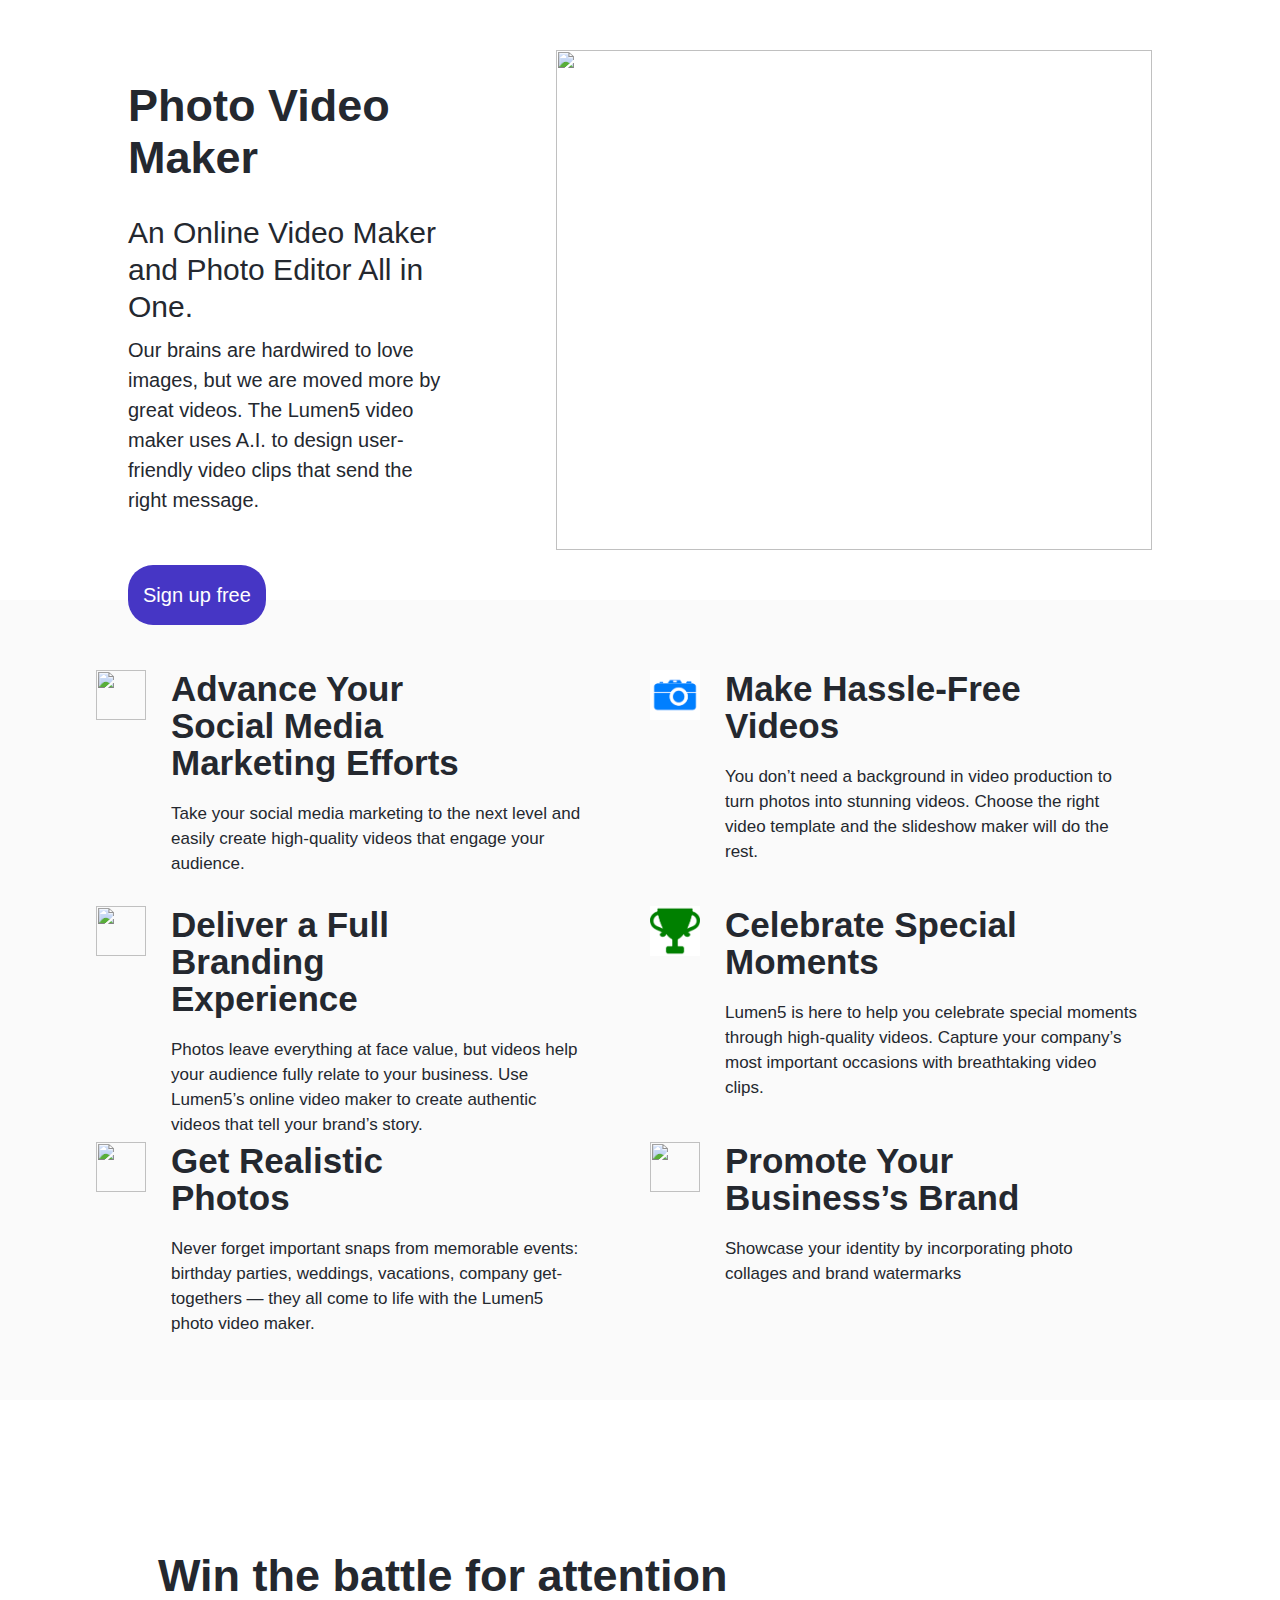
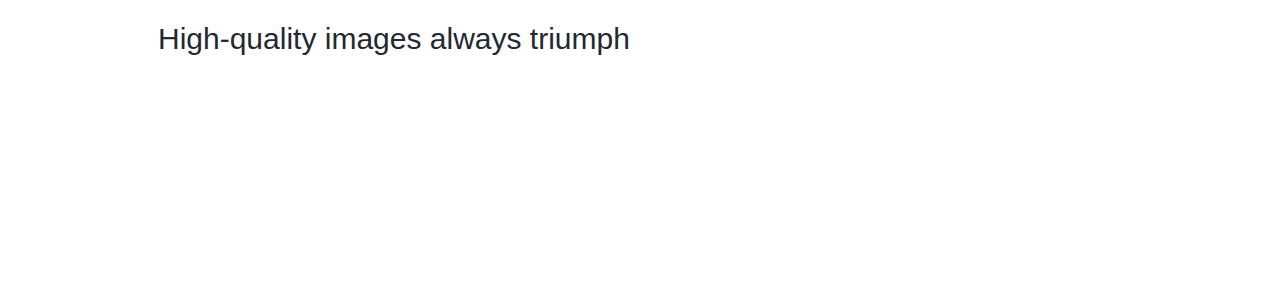
==== Photo video maker 1/index.html @ b2188e90 "photo video maker 1" ====
<!DOCTYPE html>
<html lang="en">
  <head>
    <meta charset="UTF-8" />
    <meta http-equiv="X-UA-Compatible" content="IE=edge" />
    <meta name="viewport" content="width=device-width, initial-scale=1.0" />
    <title>Document</title>
    <link rel="stylesheet" href="./style.css" />
  </head>
  <body>
    <div id="container1">
      <div id="first">
        <h1>Photo Video Maker</h1>
        <h2>An Online Video Maker and Photo Editor All in One.</h2>
        <p>
          Our brains are hardwired to love images, but we are moved more by
          great videos. The Lumen5 video maker uses A.I. to design user-friendly
          video clips that send the right message.
        </p>
        <button onclick="redirect()">Sign up free</button>
      </div>
      <div id="second">
        <img
          src="https://images.ctfassets.net/5ltrds677kah/7yAtNk1DWIdbQSymFAxn5L/b1258c42e961271764b6a7fa01d5d00c/1.png?w=800"
          alt=""
        />
      </div>
    </div>

    <div id="container2">
      <div id="innerbox">
        <div id="one">
          <div>
            <img
              src="https://encrypted-tbn0.gstatic.com/images?q=tbn:ANd9GcS5_j0utUztrASbvWKVQ2bbfXyQac8pxKbBCg&usqp=CAU"
              alt=""
            />
          </div>
          <div>
            <h2>Advance Your Social Media Marketing Efforts</h2>
            <p>
              Take your social media marketing to the next level and easily
              create high-quality videos that engage your audience.
            </p>
          </div>
        </div>
        <div>
          <div>
            <img
              src="[data-uri]"
              alt=""
            />
          </div>
          <div>
            <h2>Make Hassle-Free Videos</h2>
            <p>
              You don’t need a background in video production to turn photos
              into stunning videos. Choose the right video template and the
              slideshow maker will do the rest.
            </p>
          </div>
        </div>
        <div>
          <div>
            <img
              src="https://encrypted-tbn0.gstatic.com/images?q=tbn:ANd9GcR0TPwWL4XFOrxh5dXxpNCSvobKtogGP6RvIg&usqp=CAU"
              alt=""
            />
          </div>
          <div>
            <h2>Deliver a Full Branding Experience</h2>
            <p>
              Photos leave everything at face value, but videos help your
              audience fully relate to your business. Use Lumen5’s online video
              maker to create authentic videos that tell your brand’s story.
            </p>
          </div>
        </div>
        <div>
          <div>
            <img
              src="[data-uri]"
              alt=""
            />
          </div>
          <div>
            <h2>Celebrate Special Moments</h2>
            <p>
              Lumen5 is here to help you celebrate special moments through
              high-quality videos. Capture your company’s most important
              occasions with breathtaking video clips.
            </p>
          </div>
        </div>
        <div>
          <div>
            <img
              src="https://encrypted-tbn0.gstatic.com/images?q=tbn:ANd9GcRdEnSAryPgs-wP8CDu21coHJ5rNWfB5TQf9w&usqp=CAU"
              alt=""
            />
          </div>
          <div>
            <h2>Get Realistic Photos</h2>
            <p>
              Never forget important snaps from memorable events: birthday
              parties, weddings, vacations, company get-togethers — they all
              come to life with the Lumen5 photo video maker.
            </p>
          </div>
        </div>
        <div>
          <div>
            <img
              src="https://encrypted-tbn0.gstatic.com/images?q=tbn:ANd9GcTNdu1uV5i6v6YrL2a5VvobXNvs4o0A0Fkrrw&usqp=CAU"
              alt=""
            />
          </div>
          <div>
            <h2>Promote Your Business’s Brand</h2>
            <p>
              Showcase your identity by incorporating photo collages and brand
              watermarks
            </p>
          </div>
        </div>
      </div>
    </div>

    <div id="container3">
      <div>
        <img
          src="https://images.ctfassets.net/5ltrds677kah/5Z9vjC2foPlHuJ1bXnNZ2t/f1c6ef845b0bbcfc711955a2045be84b/2.png?w=600"
          alt=""
        />
      </div>
      <div>
        <h1>Win the battle for attention</h1>
        <h2>High-quality images always triumph</h2>
      </div>
    </div>

   
  </body>
</html>
<script></script>
---- Photo video maker 1/style.css ----
*{
    margin: 0px;
    padding:0px;
    box-sizing: border-box;
}
#container1{
   width:80%;
   height:500px;
   /* border:1px solid red; */
   margin: 50px auto;
   display:flex;
   gap:30px;
}
#first{
    width:40%;
   height:500px;
   /* border:1px solid blue;  */
}
#first>h1{
    margin-top: 30px;
    font-size: 45px;
    font-family: poppins,sans-serif;
    font-weight: 700;
    color:rgb(36,40,47)
}
#first>h2{
    width:90%;
    margin-top: 30px;
    font-size: 30px;
    font-family: poppins,sans-serif;
    font-weight: 400;
    color:rgb(36,40,47);
    line-height: 37px;
}
#first>p{
    width:80%;
    margin-top: 10px;
    font-size: 20px;
    font-family: poppins,sans-serif;
    font-weight: 400;
    color:rgb(36,40,47);
    line-height: 30px;
}
#first>button{
   
    margin-top: 50px;
    font-size: 20px;
    font-family: poppins,sans-serif;
    font-weight: 400;
    color:white;
    background-color: #4636c5 ;
    line-height: 30px;
    padding:15px;
    border-radius: 25px;
    border: none;
   
}
#second{
    width:60%;
   height:500px;
   /* border:1px solid blue;  */
}
#second>img{
    width:100%;
    height:500px;
}

#container2{
    /* border:1px solid red; */
    width:100%;
    height:800px;
    display:flex;
    justify-content: center;
    align-items: center;
    margin-top: 30px;
    background-color: rgb(250,250,250);
}
#innerbox{
    width:85%;
    height:90%;
    /* border:1px solid blue; */
    display:grid;
    grid-template-columns: repeat(2,1fr);
    grid-template-rows: repeat(3,30%);
    gap:20px;
  
}
#innerbox>div{
    /* border:1px solid green; */
    margin-top: 30px;
}
#innerbox>div{
    display:flex;
    gap:25px;
}
#innerbox>div>div>img{
    width:50px;
    height:50px;
}
#innerbox>div>div>h2{
    width:70%;
    
    font-size: 35px;
    font-family: poppins,sans-serif;
    font-weight: bold;
    color:rgb(36,40,47);
    line-height: 37px; 
}
#innerbox>div>div>p{
    width:90%;
   margin-top: 20px;
    font-size: 17px;
    font-family: poppins,sans-serif;
    font-weight: 400;
    color:rgb(36,40,47);
    line-height: 25px; 
}

#container3{
    /* border:1px solid red; */
    width:80%;
    height:500px;
    display:flex;
    gap:30px;
    margin: auto;
}
#container3>div>h1{
    margin-top: 150px;
    font-size: 45px;
    font-family: poppins,sans-serif;
    font-weight: 700;
    color:rgb(36,40,47)
}
#container3>div>h2{
   
    font-size: 30px;
    font-family: poppins,sans-serif;
    font-weight: 300;
    color:rgb(36,40,47);
    margin-top: 20px;
}
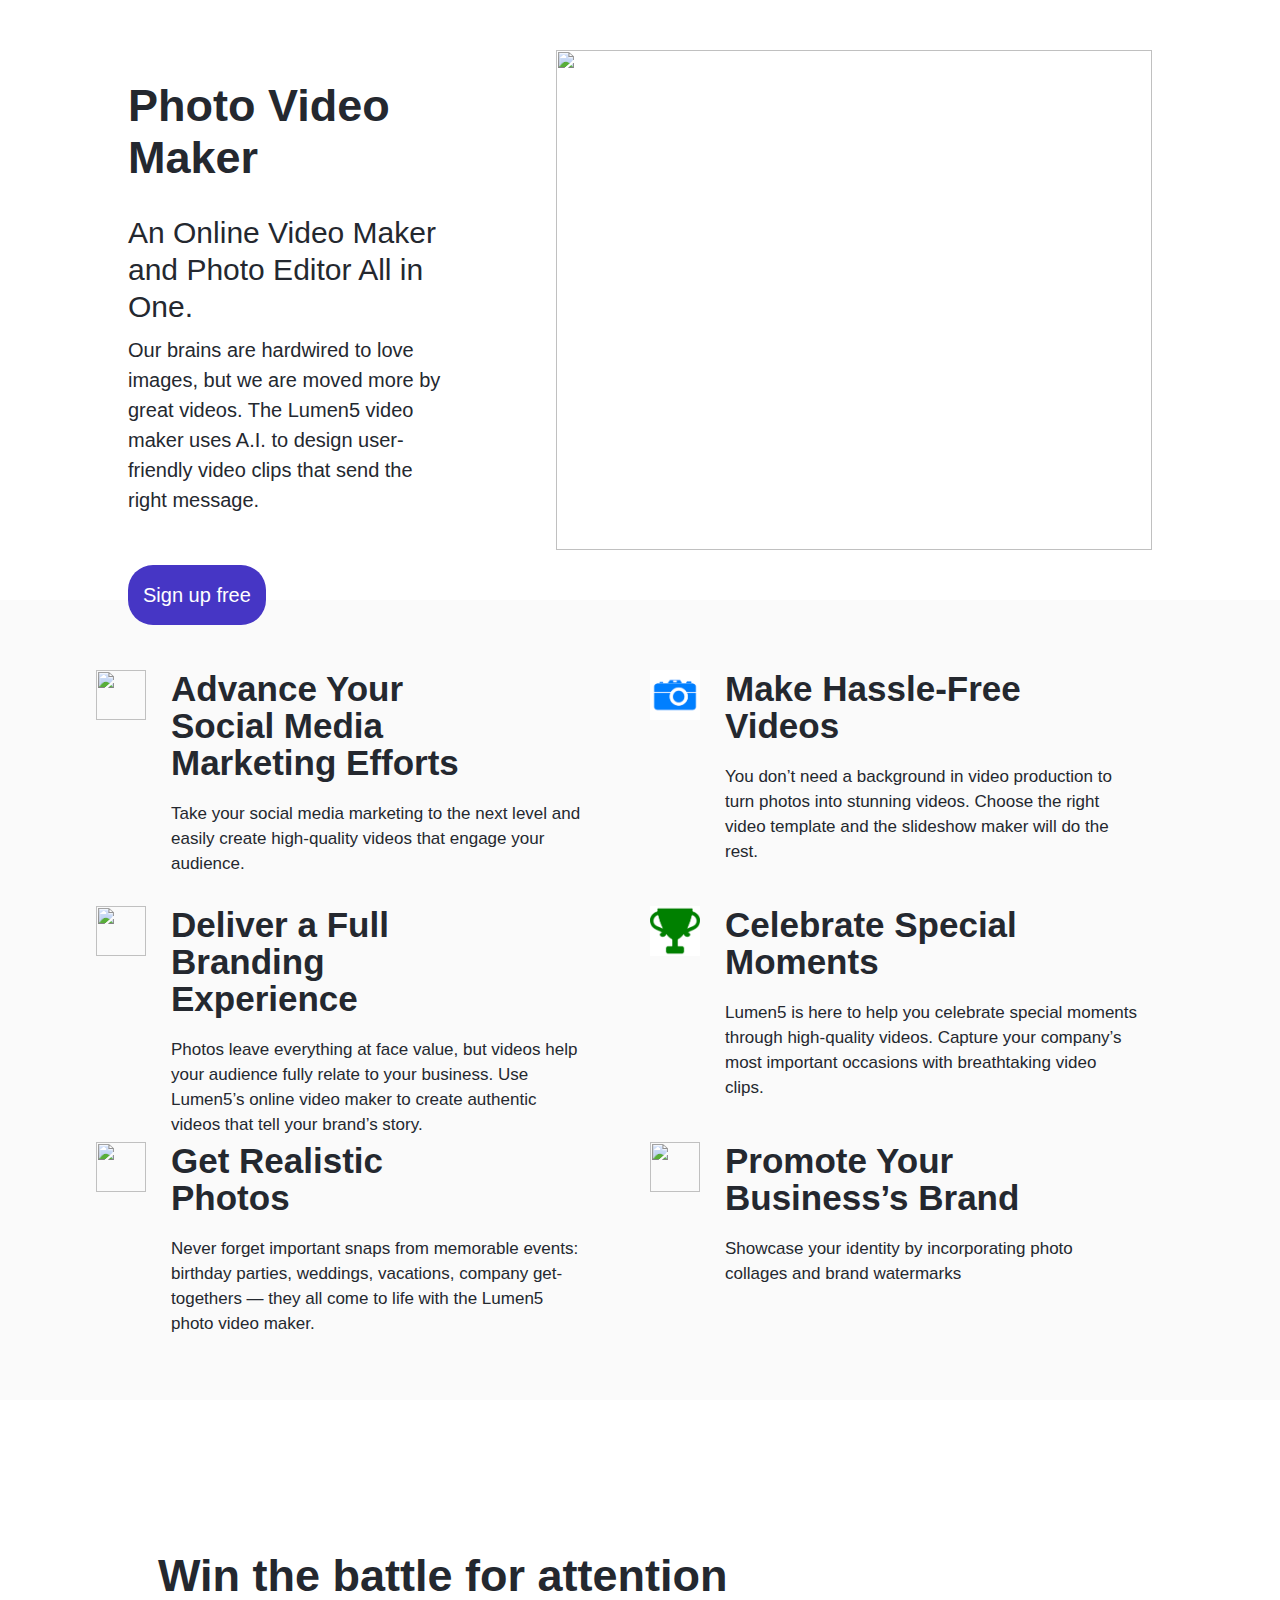
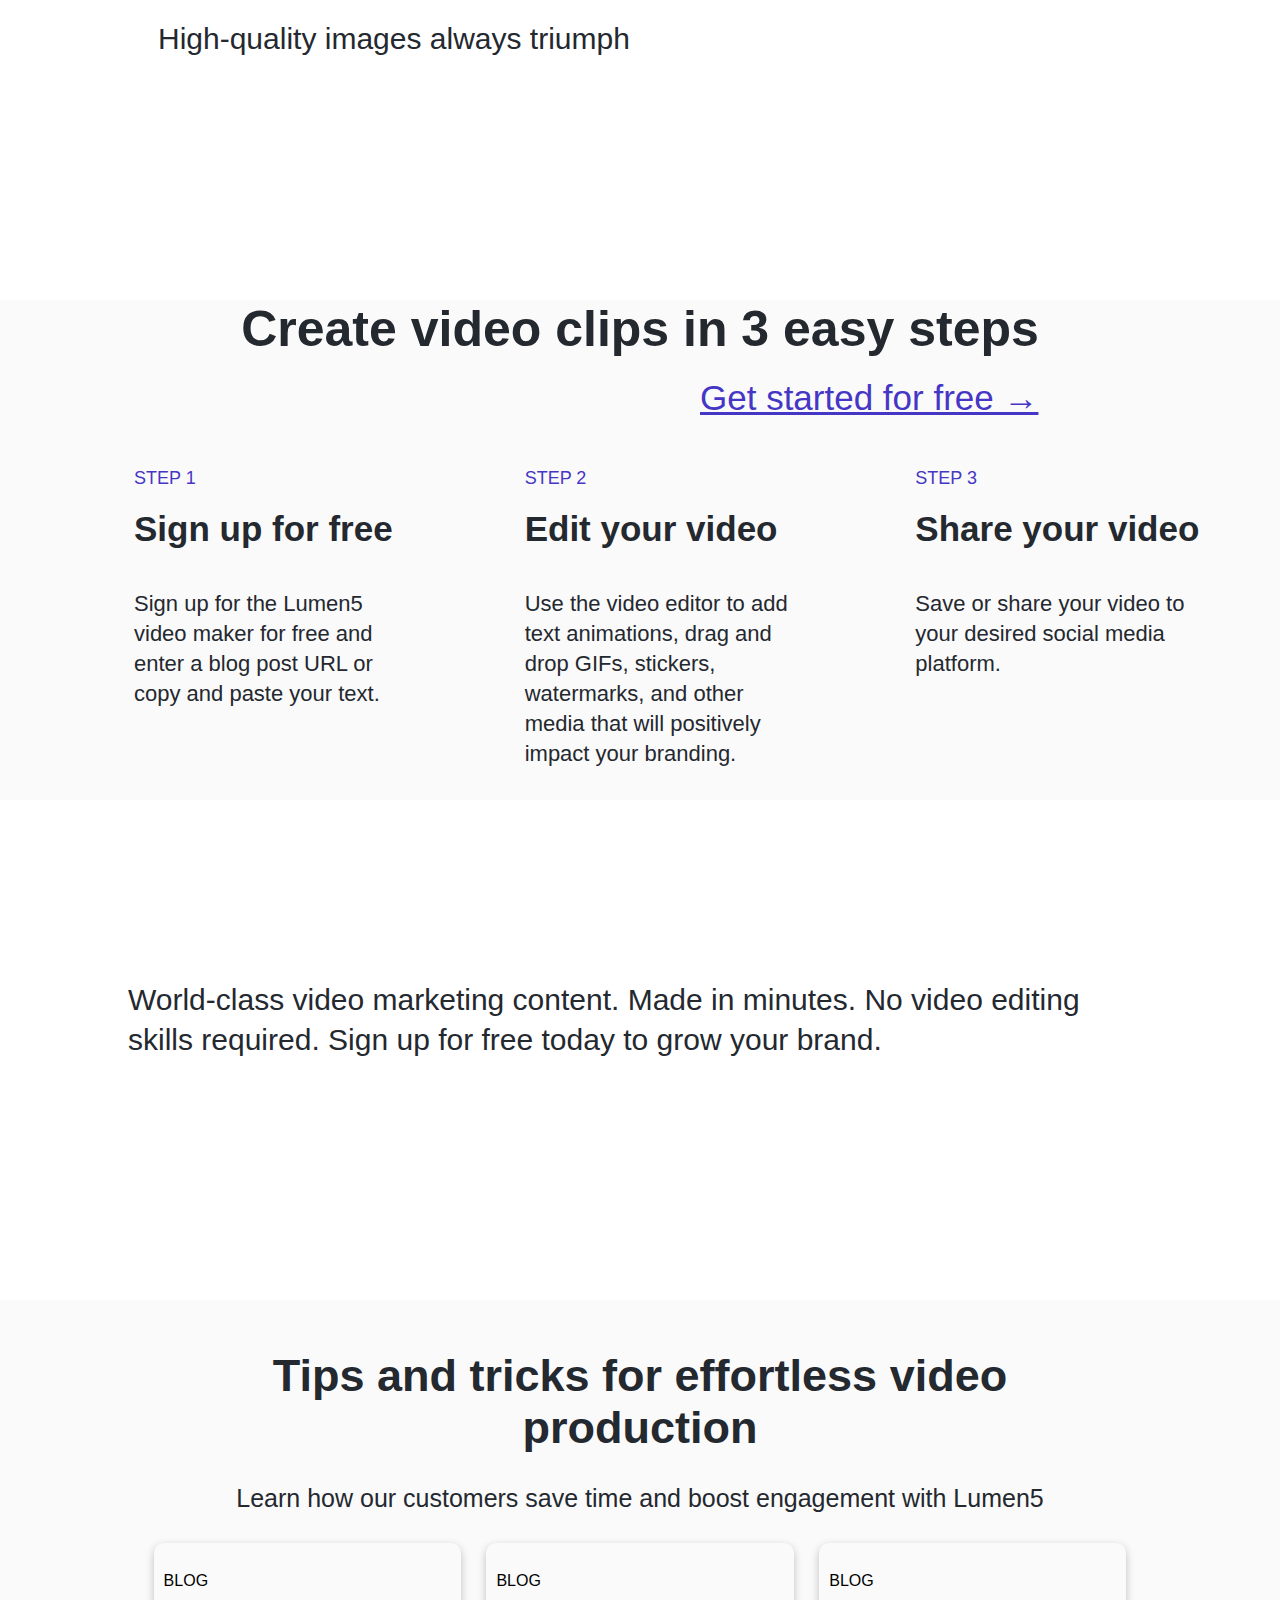
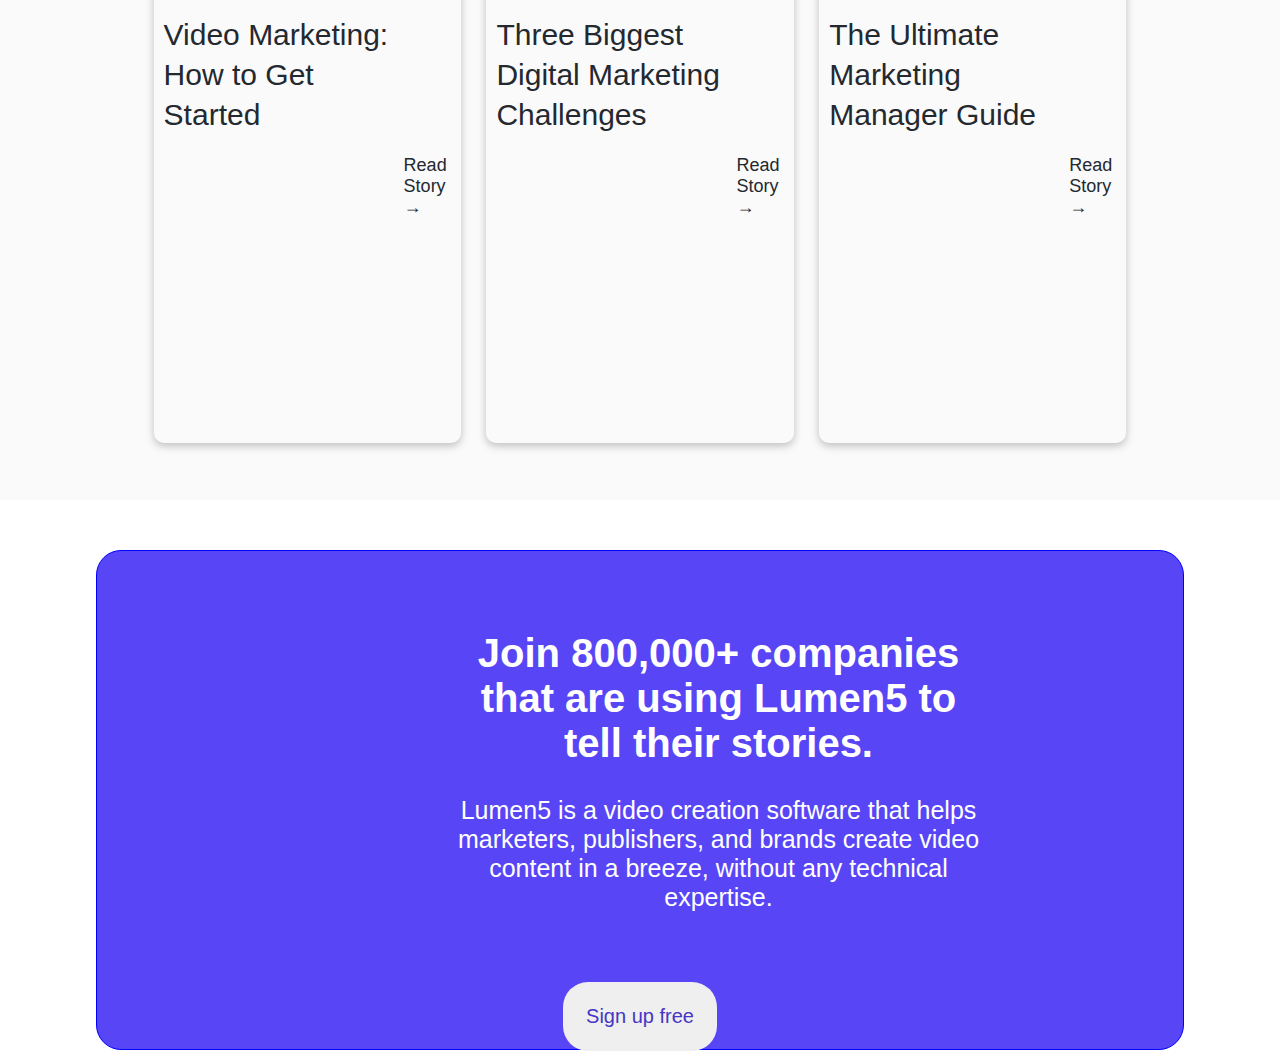
==== commit 4f8cb160: "photo video maker 2" ====
--- a/Photo video maker 1/index.html
+++ b/Photo video maker 1/index.html
@@ -139,7 +139,99 @@
       </div>
     </div>
 
-   
+    <div id="container4">
+      <h1>Create video clips in 3 easy steps</h1>
+      <a id="atag" href="">Get started for free →</a>
+      <div id="innercont">
+        <div>
+          <p>STEP 1</p>
+          <h2>Sign up for free</h2>
+          <p>
+            Sign up for the Lumen5 video maker for free and enter a blog post
+            URL or copy and paste your text.
+          </p>
+        </div>
+        <div>
+          <p>STEP 2</p>
+          <h2>Edit your video</h2>
+          <p>
+            Use the video editor to add text animations, drag and drop GIFs,
+            stickers, watermarks, and other media that will positively impact
+            your branding.
+          </p>
+        </div>
+        <div>
+          <p>STEP 3</p>
+          <h2>Share your video</h2>
+          <p>Save or share your video to your desired social media platform.</p>
+        </div>
+      </div>
+    </div>
+
+    <div id="container5">
+      <div>
+        <p>
+          World-class video marketing content. Made in minutes. No video editing
+          skills required. Sign up for free today to grow your brand.
+        </p>
+      </div>
+      <div>
+        <img
+          src="https://images.ctfassets.net/5ltrds677kah/6SJ85nP4fiPuA27VDOMVaG/08c9872f9d6e22d0f2b6196873e7c8df/3.png?w=600"
+          alt=""
+        />
+      </div>
+    </div>
+
+    <div id="container6">
+      <p>Tips and tricks for effortless video</p>
+      <p>production</p>
+      <h2>
+        Learn how our customers save time and boost engagement with Lumen5
+      </h2>
+
+      <div id="cat">
+        <div onclick="read()">
+          <img
+            src="https://images.ctfassets.net/5ltrds677kah/1nHgkfdYbdgUQLEphHRgEH/2142c3c4c28cbfa10b760e11f6622c1f/Video-Marketing-How-to-Get-Started.jpg?w=300"
+            alt=""
+          />
+          <p>BLOG</p>
+          <h2>Video Marketing: How to Get Started</h2>
+          <p>Read Story →</p>
+        </div>
+        <div>
+          <img
+            src="https://images.ctfassets.net/5ltrds677kah/33lSSmYehhiNfSlNnrE7c6/cddc30773dbcace494a7aa4d111841f7/Three-Biggest-Digital-Marketing-Challenges-of-2020-.jpg?w=300"
+            alt=""
+          />
+          <p>BLOG</p>
+          <h2>Three Biggest Digital Marketing Challenges</h2>
+          <p>Read Story →</p>
+        </div>
+        <div>
+          <img
+            src="https://images.ctfassets.net/5ltrds677kah/1mLj1N4TO1oHaL8RjLuDRt/b19869141f25cbdcaee557833ea206c1/The-Ultimate-Marketing-Manager-Guide.jpg?w=300"
+            alt=""
+          />
+          <p>BLOG</p>
+          <h2>The Ultimate Marketing Manager Guide</h2>
+          <p>Read Story →</p>
+        </div>
+      </div>
+    </div>
+
+    <div id="container7">
+      <h1>
+        Join 800,000+ companies that are using Lumen5 to tell their stories.
+      </h1>
+      <h2>
+        Lumen5 is a video creation software that helps marketers, publishers,
+        and brands create video content in a breeze, without any technical
+        expertise.
+      </h2>
+      <button onclick="redirect()">Sign up free</button>
+    </div>
   </body>
 </html>
 <script></script>
--- a/Photo video maker 1/style.css
+++ b/Photo video maker 1/style.css
@@ -53,6 +53,7 @@
     padding:15px;
     border-radius: 25px;
     border: none;
+    cursor: pointer;
    
 }
 #second{
@@ -140,4 +141,198 @@
     margin-top: 20px;
 }
 
-
+#container4{
+    /* border:1px solid red; */
+    width:100%;
+    height:500px;
+    margin: auto;
+    background-color: rgb(250,250,250);
+    /* text-align: center; */
+   
+}
+#container4>h1{
+    font-size: 50px;
+    font-weight: 600;
+    font-family: poppins,sans-serif;
+    color:rgb(36,40,47);
+   
+    margin-bottom: 20px;
+    text-align: center;
+}
+#atag{
+    margin-left: 700px;
+    font-size: 35px;
+    font-family: poppins,sans-serif;
+    color: #4636c5;
+    /* text-align: center; */
+  
+}
+#innercont{
+    display:flex;
+    gap:20px;
+    justify-content: space-evenly;
+    width:90%;
+    height:300px;
+    /* border:1px solid green; */
+    margin: 50px auto;
+}
+#innercont>div{
+    width:33%;
+    height:300px;
+    padding-left: 70px;
+    /* border:1px solid red; */
+}
+#innercont>div>p:first-child{
+    color: #4636c5;
+    font-size: 18px;
+    font-family: poppins,sans-serif;
+    margin-bottom: 20px;
+}
+#innercont>div>h2{
+    color:rgb(36,40,47);
+    font-size: 35px;
+    font-family: poppins,sans-serif;
+    margin-bottom: 40px;
+}
+
+#innercont>div>p:last-child{
+    color:rgb(36,40,47);
+    font-size: 22px;
+    font-family: poppins,sans-serif;
+    width:90%;
+    line-height: 30px;
+   
+}
+
+#container5{
+    width:80%;
+    height:400px;
+    display:flex;
+    gap:30px;
+    margin: 50px auto;
+    /* border:1px solid red;  */
+}
+#container5>div>p{
+    
+    font-size: 30px;
+    font-family: poppins,sans-serif;
+    color:rgb(36,40,47);
+    line-height: 40px;
+    margin-top: 130px;
+}
+
+#container6{
+    width:100%;
+    height:800px;
+    padding-top: 50px;
+    margin: 50px auto;
+    /* border:1px solid red;  */
+    background-color: rgb(250,250,250); 
+   
+}
+#container6>p{
+    text-align: center;
+    font-size: 45px;
+   
+    font-family: poppins,sans-serif;
+    font-weight:bolder ;
+    color:rgb(36,40,47); 
+    
+}
+#container6>h2{
+   
+    text-align: center;
+    font-size: 25px;
+    font-weight: 200;
+    color:rgb(36,40,47);
+    font-family: poppins,sans-serif;
+    margin-top: 30px;
+}
+#cat{
+    /* border:1px solid blue; */
+    width: 80%;
+    height: 500px;
+    margin: 30px auto;
+    display:flex;
+    justify-content: space-evenly;
+   
+}
+#cat>div{
+    width:30%;
+    /* border:1px solid black; */
+    box-shadow: rgba(0, 0, 0, 0.24) 0px 3px 8px;
+    border-radius: 10px;
+    cursor: pointer;
+    
+}
+
+#cat>div>img{
+    width:100%;
+    margin-bottom: 25px;
+    border-top-left-radius: 10px;
+    border-top-right-radius: 10px ;
+}
+img+p{
+    margin-left: 10px;
+    font-family: poppins,sans-serif;
+    margin-bottom: 25px;
+}
+img+p+h2{
+    width:80%;
+    font-size: 30px;
+    font-family: poppins,sans-serif;
+    font-weight: 200;
+    color:rgb(36,40,47);
+    line-height: 40px;
+    margin-left: 10px;
+}
+img+p+h2+p{
+    font-size: 18px;
+    margin-top: 20px;
+    margin-left: 250px;
+    font-family: poppins,sans-serif;
+    font-weight: 200;
+    color:rgb(36,40,47);
+}
+
+#container7{
+    width:85%;
+    height:500px;
+    border:1px solid blue;
+    margin: auto;
+    text-align: center;
+    background-color: #5846f6 ;
+    border-radius: 25px;
+}
+
+#container7>h1{
+    width:50%;
+    font-size: 40px;
+    font-family: poppins,sans-serif;
+    font-weight: bold;
+    margin-left: 350px;
+    margin-top: 80px;
+    color:white;
+
+}
+#container7>h2{
+    width:50%; 
+    font-size: 25px; 
+    font-family: poppins,sans-serif;
+    margin-left: 350px;
+    margin-top: 30px;
+    margin-bottom: 70px;
+    font-weight: 300;
+    color:white;
+}
+#container7>button{
+   padding:23px;
+   font-size: 20px;
+   border-radius: 25px;
+   border:none;
+   color:#4636c5;
+}
+
+
+
+
